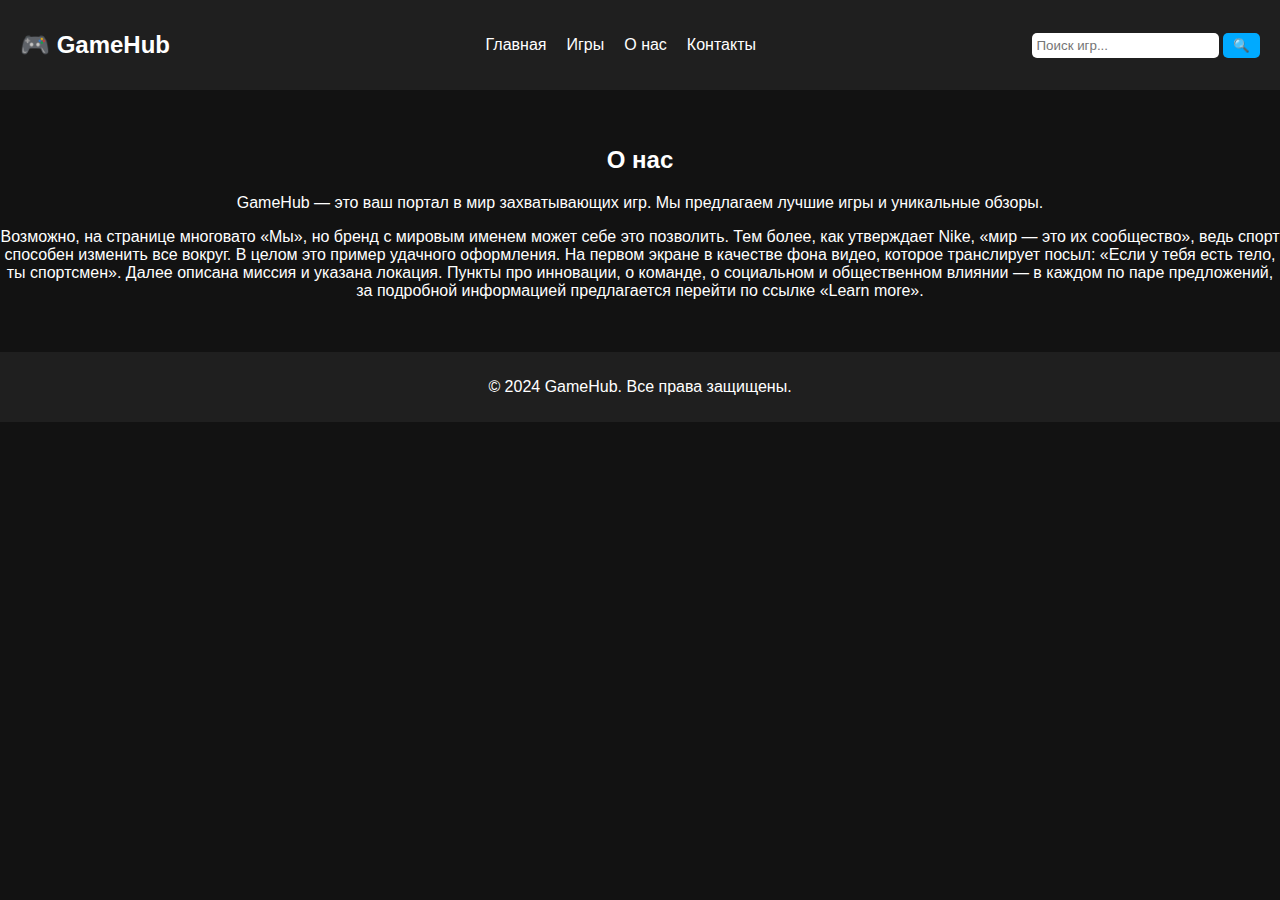
==== about.html @ aacb6e8d "Заливает index.html" ====
<!DOCTYPE html>
<html lang="en">
<head>
    <meta charset="UTF-8">
    <meta name="viewport" content="width=device-width, initial-scale=1.0">
    <title>GameHub - Игровой портал</title>
    <link rel="stylesheet" href="styles.css">
    <script defer src="script.js"></script>
</head>
<body>
    <header>
        <div class="logo">🎮 GameHub</div>
        <nav>
            <ul class="nav-links">
                <li><a href="index.html">Главная</a></li>
                <li><a href="games.html">Игры</a></li>
                <li><a href="about.html">О нас</a></li>
                <li><a href="contact.html">Контакты</a></li>
            </ul>
        </nav>
        <div class="search">
            <input type="text" placeholder="Поиск игр...">
            <button>🔍</button>
        </div>
    </header>
        <section id="about"> <br> <br>
            <h2 id="lop">О нас</h2>
            <p id="lop">GameHub — это ваш портал в мир захватывающих игр. Мы предлагаем лучшие игры и уникальные обзоры.</p>
            <p id="lop">Возможно, на странице многовато «Мы», но бренд с мировым именем может себе это позволить. Тем более, как утверждает Nike, «мир — это их сообщество», ведь спорт способен изменить все вокруг. В целом это пример удачного оформления.

                На первом экране в качестве фона видео, которое транслирует посыл: «Если у тебя есть тело, ты спортсмен». Далее описана миссия и указана локация. Пункты про инновации, о команде, о социальном и общественном влиянии — в каждом по паре предложений, за подробной информацией предлагается перейти по ссылке «Learn more».</p>

        </section> <br> <br>

    <footer>
        <p>© 2024 GameHub. Все права защищены.</p>
    </footer>
</body>
</html>
---- styles.css ----
/* Общие стили */
body {
    font-family: Arial, sans-serif;
    margin: 0;
    padding: 0;
    background-color: #121212;
    color: #fff;
}

header {
    display: flex;
    justify-content: space-between;
    align-items: center;
    padding: 20px;
    background-color: #1f1f1f;
    position: sticky;
    top: 0;
    z-index: 1000;
}

.logo {
    font-size: 24px;
    font-weight: bold;
}

.nav-links {
    list-style: none;
    display: flex;
    gap: 20px;
}

.nav-links li a {
    text-decoration: none;
    color: #fff;
    transition: color 0.3s;
}

.nav-links li a:hover {
    color: #00aaff;
}

.search input {
    padding: 5px;
    border: none;
    border-radius: 5px;
}

.search button {
    background-color: #00aaff;
    color: #fff;
    border: none;
    border-radius: 5px;
    padding: 5px 10px;
    cursor: pointer;
}

/* Главный контент */
.hero {
    text-align: center;
    padding: 50px;
    background: url('hero.jpg') center/cover no-repeat;
}

.games-list {
    padding: 20px;
    display: flex;
    gap: 20px;
    flex-wrap: wrap;
    justify-content: center;
}

.game-card {
    background-color: #1f1f1f;
    border-radius: 10px;
    padding: 10px;
    width: 300px;
    text-align: center;
    transition: transform 0.3s;
}

.game-card:hover {
    transform: scale(1.05);
}

.game-card img {
    width: 100%;
    border-radius: 10px;
}

/* Footer */
footer {
    text-align: center;
    padding: 10px;
    background-color: #1f1f1f;
}
#lola {
    text-align: center;
}
#lop {
    text-align: center;
}
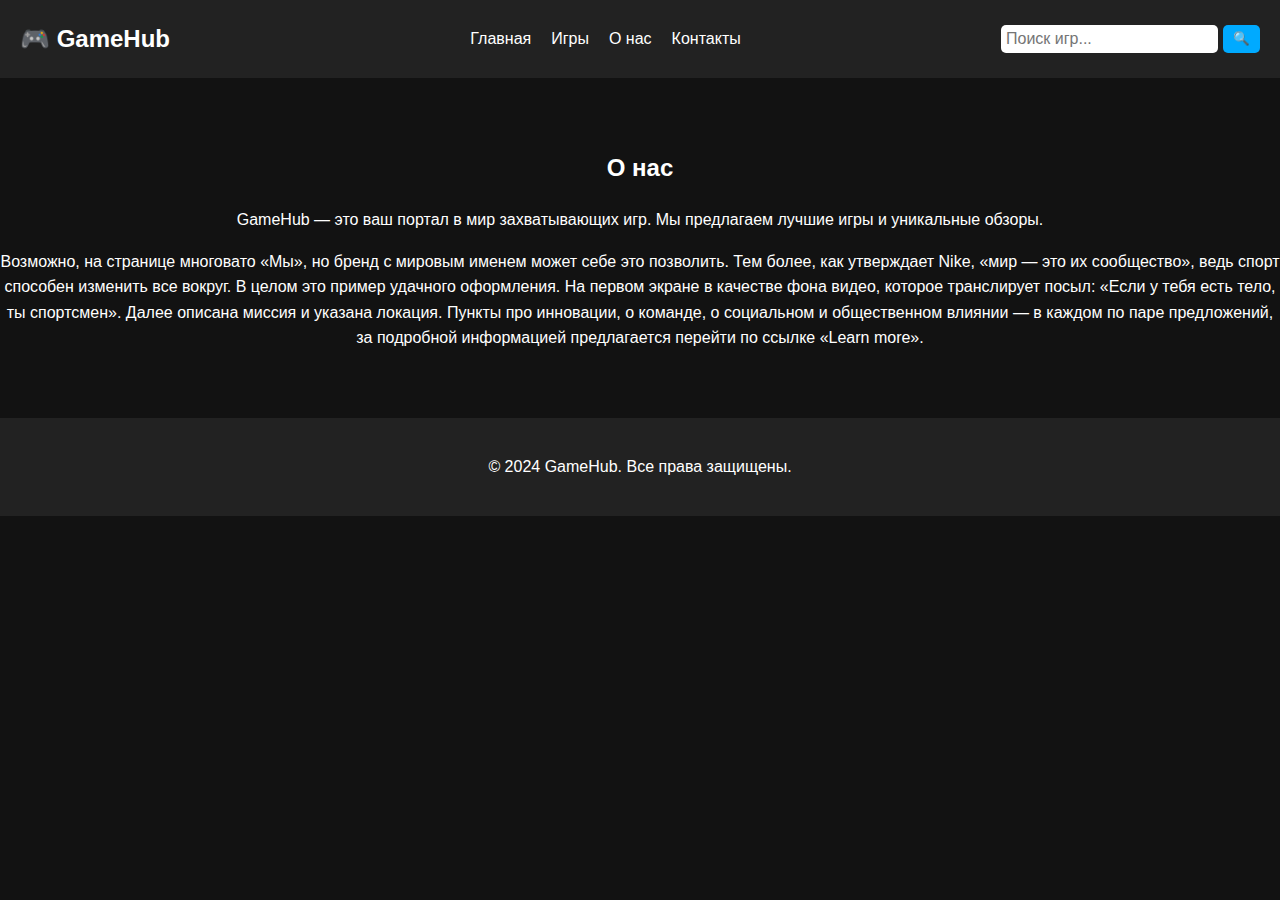
==== commit 89f7ad50: "Add files via upload" ====
--- a/about.html
+++ b/about.html
@@ -10,6 +10,7 @@
 <body>
     <header>
         <div class="logo">🎮 GameHub</div>
+        <button class="menu-toggle">☰</button>
         <nav>
             <ul class="nav-links">
                 <li><a href="index.html">Главная</a></li>
@@ -23,6 +24,7 @@
             <button>🔍</button>
         </div>
     </header>
+    
         <section id="about"> <br> <br>
             <h2 id="lop">О нас</h2>
             <p id="lop">GameHub — это ваш портал в мир захватывающих игр. Мы предлагаем лучшие игры и уникальные обзоры.</p>
--- a/styles.css
+++ b/styles.css
@@ -98,4 +98,255 @@
 }
 #lop {
     text-align: center;
-}+}
+
+/* Основные стили для всех устройств */
+body {
+    margin: 0;
+    font-family: Arial, sans-serif;
+    line-height: 1.6;
+}
+
+header {
+    display: flex;
+    justify-content: space-between;
+    align-items: center;
+    padding: 10px 20px;
+    background-color: #222;
+    color: #fff;
+}
+
+.nav-links {
+    display: flex;
+    gap: 20px;
+    list-style: none;
+}
+
+.nav-links li a {
+    color: #fff;
+    text-decoration: none;
+}
+
+.search {
+    display: flex;
+    gap: 5px;
+}
+
+.hero {
+    text-align: center;
+    padding: 50px 20px;
+    background: #444;
+    color: #fff;
+}
+
+footer {
+    text-align: center;
+    padding: 20px;
+    background: #222;
+    color: #fff;
+}
+
+/* Адаптация для мобильных устройств */
+@media (max-width: 768px) {
+    header {
+        flex-wrap: wrap;
+        text-align: center;
+    }
+
+    .logo {
+        margin-bottom: 10px;
+    }
+
+    nav {
+        width: 100%;
+    }
+
+    .nav-links {
+        flex-direction: column;
+        gap: 10px;
+        margin-bottom: 10px;
+    }
+
+    .search {
+        flex-direction: column;
+        width: 100%;
+    }
+
+    .search input {
+        width: 100%;
+        margin-bottom: 5px;
+    }
+
+    .hero {
+        padding: 20px 10px;
+    }
+}
+
+.menu-toggle {
+    display: none;
+    background: none;
+    border: none;
+    color: #fff;
+    font-size: 1.5rem;
+}
+
+@media (max-width: 768px) {
+    .menu-toggle {
+        display: block;
+    }
+
+    .nav-links {
+        display: none;
+        flex-direction: column;
+        gap: 10px;
+    }
+
+    .nav-links.active {
+        display: flex;
+    }
+}
+
+/* Основные стили */
+body {
+    margin: 0;
+    font-family: Arial, sans-serif;
+    line-height: 1.6;
+}
+
+header {
+    display: flex;
+    justify-content: space-between;
+    align-items: center;
+    padding: 10px 20px;
+    background-color: #222;
+    color: #fff;
+}
+
+.logo {
+    font-size: 1.5rem;
+}
+
+.nav-links {
+    display: flex;
+    gap: 20px;
+    list-style: none;
+}
+
+.nav-links li a {
+    color: #fff;
+    text-decoration: none;
+}
+
+.search {
+    display: flex;
+    gap: 5px;
+}
+
+.search input {
+    padding: 5px;
+    font-size: 1rem;
+}
+
+main {
+    padding: 20px;
+}
+
+#lola {
+    text-align: center;
+    font-size: 2rem;
+    margin-bottom: 20px;
+}
+
+.games-list {
+    display: grid;
+    grid-template-columns: repeat(4, 1fr);
+    gap: 20px;
+}
+
+.game-card {
+    border: 1px solid #ddd;
+    border-radius: 5px;
+    padding: 15px;
+    text-align: center;
+    background-color: #f9f9f9;
+}
+
+.game-card img {
+    width: 100%;
+    height: auto;
+    border-radius: 5px;
+}
+
+.game-card h3 {
+    margin: 15px 0;
+    font-size: 1.2rem;
+}
+
+.game-card p {
+    font-size: 0.9rem;
+    margin-bottom: 15px;
+}
+
+.game-card button {
+    padding: 10px 15px;
+    font-size: 1rem;
+    background-color: #007bff;
+    color: #fff;
+    border: none;
+    border-radius: 5px;
+    cursor: pointer;
+}
+
+footer {
+    text-align: center;
+    padding: 20px;
+    background-color: #222;
+    color: #fff;
+}
+
+/* Адаптация для мобильных устройств */
+@media (max-width: 768px) {
+    header {
+        flex-wrap: wrap;
+        text-align: center;
+    }
+
+    .logo {
+        margin-bottom: 10px;
+    }
+
+    .nav-links {
+        flex-direction: column;
+        gap: 10px;
+        margin-bottom: 10px;
+    }
+
+    .search {
+        flex-direction: column;
+        width: 100%;
+    }
+
+    .search input {
+        width: 100%;
+        margin-bottom: 5px;
+    }
+
+    .games-list {
+        grid-template-columns: repeat(2, 1fr);
+        gap: 15px;
+    }
+
+    .game-card {
+        padding: 10px;
+    }
+}
+
+@media (max-width: 480px) {
+    .games-list {
+        grid-template-columns: 1fr;
+    }
+
+    .game-card {
+        padding: 10px;
+    }
+}
